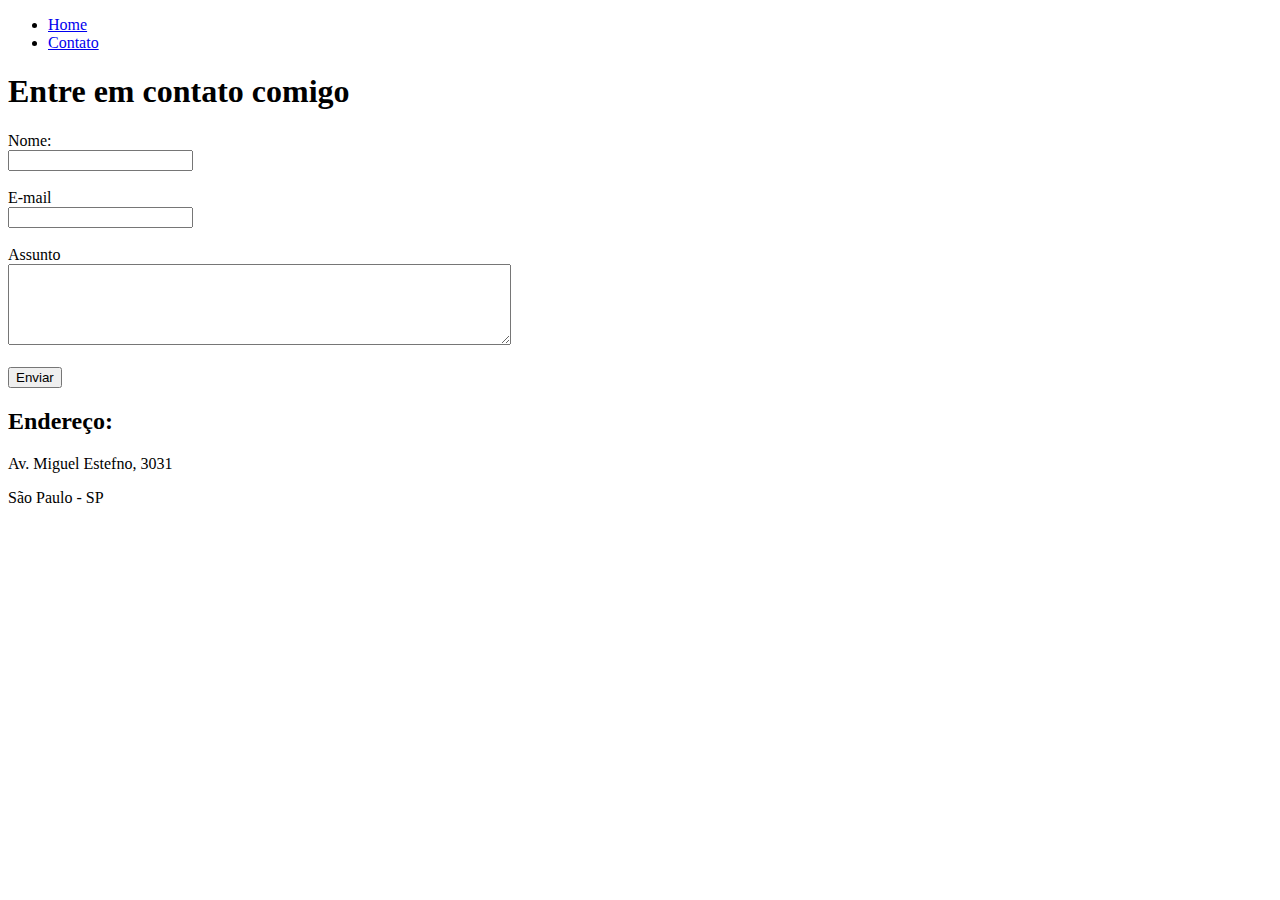
==== contato.html @ ad68976d "01 - Fundamentos Web" ====
<!DOCTYPE html>
<html lang="pt-br">
<head>
    <meta charset="UTF-8">
    <meta http-equiv="X-UA-Compatible" content="IE=edge">
    <meta name="viewport" content="width=device-width, initial-scale=1.0">
    <title>Contato</title>
</head>
<body>
    <ul>
        <li>
            <a href="index.html"> Home </a>
        </li>
        <li>
            <a href="contato.html"> Contato </a>
        </li>
    </ul>

   <h1>Entre em contato comigo</h1> 

    <form action="">
        <label for="nome">Nome:</label> <br>
        <input type="text" id="nome" >
        <br>
        <br>
        <label for="email">E-mail</label> <br>
        <input type="email" id="email">
        <br>
        <br>
        <label for="assunto">Assunto</label> <br>
        <textarea name="assunto" id="assunto" cols="60" rows="5"></textarea>
        <br>
        <br>
        <button>Enviar</button> <br>
        </form>

        <h2>Endereço:</h2>
        <p>Av. Miguel Estefno, 3031</p>
        <p>São Paulo - SP</p>

        <iframe src="https://www.google.com/maps/embed?pb=!1m14!1m8!1m3!1d14620.101218619197!2d-46.6270159!3d-23.6392648!3m2!1i1024!2i768!4f13.1!3m3!1m2!1s0x0%3A0xe02451c8d4f252bc!2sJardim%20Bot%C3%A2nico%20de%20S%C3%A3o%20Paulo!5e0!3m2!1spt-BR!2sbr!4v1666692890211!5m2!1spt-BR!2sbr" width="400" height="250" style="border:0;" allowfullscreen="" loading="lazy" referrerpolicy="no-referrer-when-downgrade"></iframe>
</body>
</html>
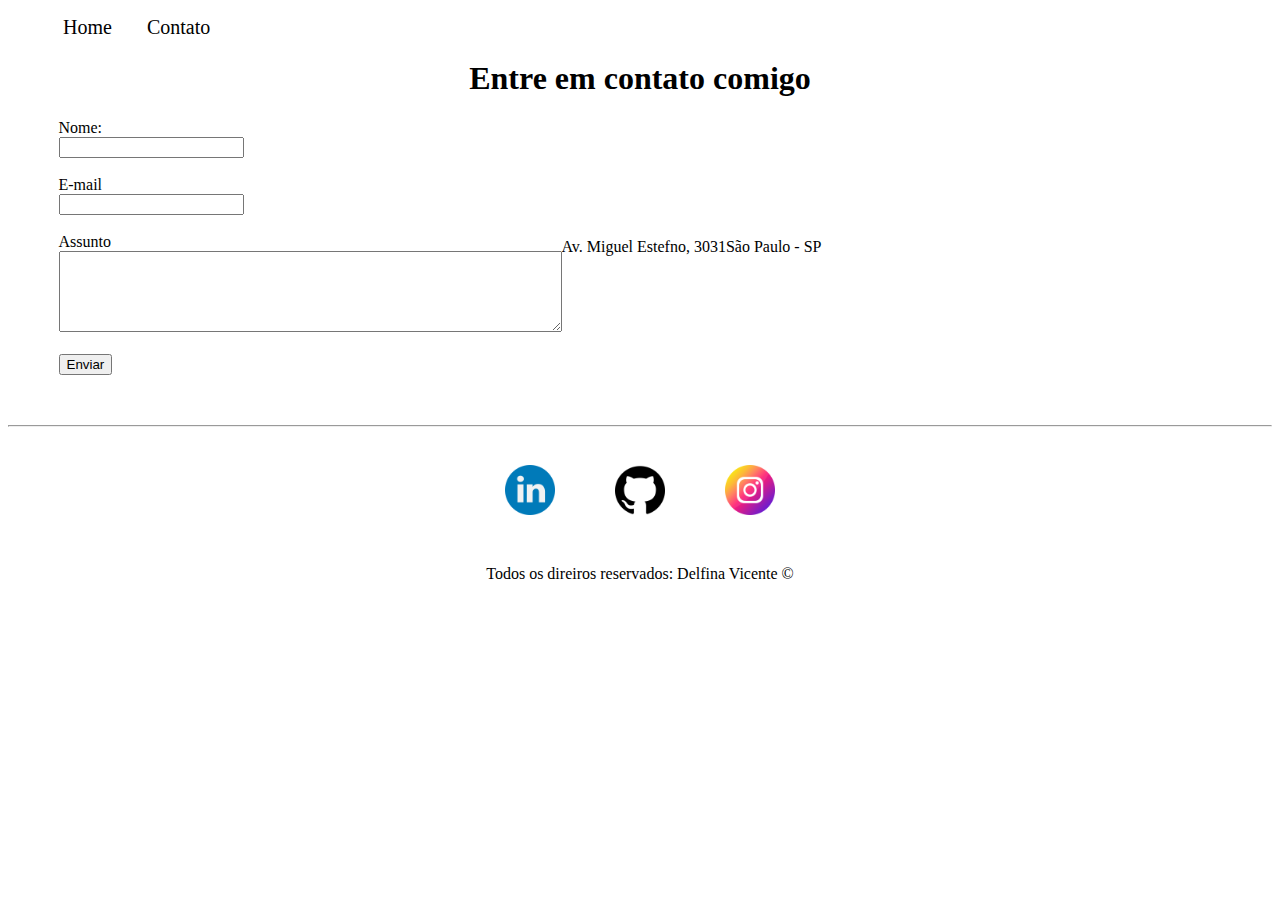
==== commit c21c6afb: "Implementação parcial do estilo do site, utilizando CSS puro" ====
--- a/contato.html
+++ b/contato.html
@@ -5,9 +5,10 @@
     <meta http-equiv="X-UA-Compatible" content="IE=edge">
     <meta name="viewport" content="width=device-width, initial-scale=1.0">
     <title>Contato</title>
+    <link rel="stylesheet" href="assets/css/style.css"> <!--Link de estilo que vem do href arquivo style.css-->
 </head>
 <body>
-    <ul>
+    <ul id="menu">
         <li>
             <a href="index.html"> Home </a>
         </li>
@@ -16,28 +17,59 @@
         </li>
     </ul>
 
-   <h1>Entre em contato comigo</h1> 
+   <h1 class="center">Entre em contato comigo</h1> 
 
-    <form action="">
-        <label for="nome">Nome:</label> <br>
-        <input type="text" id="nome" >
-        <br>
-        <br>
-        <label for="email">E-mail</label> <br>
-        <input type="email" id="email">
-        <br>
-        <br>
-        <label for="assunto">Assunto</label> <br>
-        <textarea name="assunto" id="assunto" cols="60" rows="5"></textarea>
-        <br>
-        <br>
-        <button>Enviar</button> <br>
-        </form>
+   <div class="container mb-50">
+    <div>
+        <form action="">
+            <label for="nome">Nome:</label> <br>
+            <input type="text" id="nome" >
+            <br>
+            <br>
+            <label for="email">E-mail</label> <br>
+            <input type="email" id="email">
+            <br>
+            <br>
+            <label for="assunto">Assunto</label> <br>
+            <textarea name="assunto" id="assunto" cols="60" rows="5"></textarea>
+            <br>
+            <br>
+            <button>Enviar</button> <br>
+            </form>
+    </div>
 
-        <h2>Endereço:</h2>
-        <p>Av. Miguel Estefno, 3031</p>
+    <div>
+
+    </div class="ml-50"> <!--ml = margem esquerda-->
+    
+        <p>Av. Miguel Estefno, 3031 </p>
         <p>São Paulo - SP</p>
 
         <iframe src="https://www.google.com/maps/embed?pb=!1m14!1m8!1m3!1d14620.101218619197!2d-46.6270159!3d-23.6392648!3m2!1i1024!2i768!4f13.1!3m3!1m2!1s0x0%3A0xe02451c8d4f252bc!2sJardim%20Bot%C3%A2nico%20de%20S%C3%A3o%20Paulo!5e0!3m2!1spt-BR!2sbr!4v1666692890211!5m2!1spt-BR!2sbr" width="400" height="250" style="border:0;" allowfullscreen="" loading="lazy" referrerpolicy="no-referrer-when-downgrade"></iframe>
+    </div>
+
+    <hr> <!--Tag <hr> separa uma seção-->
+    <footer>
+
+        <div class="container">
+            <a href="https://www.linkedin.com/"> <!--Para ser redirecionada ao site quando clicar no botão-->
+                <img class="tamanho-social p-30" src="assets/img/linkedin.png" alt="Logo do Linkedin">
+            </a>
+            
+            <a href="https://github.com/">
+                <img class="tamanho-social p-30" src="assets/img/github.png" alt="Logo do github">
+            </a>
+
+            <a href="https://www.instagram.com/">
+                <img class="tamanho-social p-30" src="assets/img/instagram.png" alt="Logo do instagram">
+            </a>
+        </div>
+
+        <p class="center">
+            Todos os direiros reservados: Delfina Vicente &copy;
+        </p>
+    </footer>
+
+        
 </body>
 </html>
--- a/assets/css/style.css
+++ b/assets/css/style.css
@@ -0,0 +1,59 @@
+/*Estilos da página index.html*/
+.center{ /* Mexer nos parágrafos */
+    text-align: center;
+}
+
+.justify{
+    text-align: justify;
+}
+
+.container{/* Mexer nos parágrafos e na imagem */
+    display: flex;
+    flex-flow:row;
+    justify-content: center;
+    align-items: center;
+}
+
+#menu li{/*Mexer no menu*/
+    display: inline;
+    padding: 15px;
+}
+
+#menu li a{/*Mexer no menu*/
+    text-decoration: none;
+    color:black;
+    font-size: 20px;
+}
+
+#menu li a:hover{/*Cor do item quando o mouse estiver em cima */
+    color:grey;
+}
+
+.p-30{
+    padding: 30px;
+}
+
+.br-50{/*Para arredondar a foto */
+    border-radius: 50%;
+}
+
+.width-300{/*Para alterar a largura e altura da foto */
+    width: 300px;
+    height: 300px;
+}
+
+.tamanho-social {
+    width: 50px;
+    height: 50px;
+}
+
+.mb-50 { /*Para alterar a margem inferior do vídeo */
+    margin-bottom: 50px;
+}
+
+
+/*Estilos da página contato.html*/
+
+.ml-50{
+    margin-left: 50px;
+}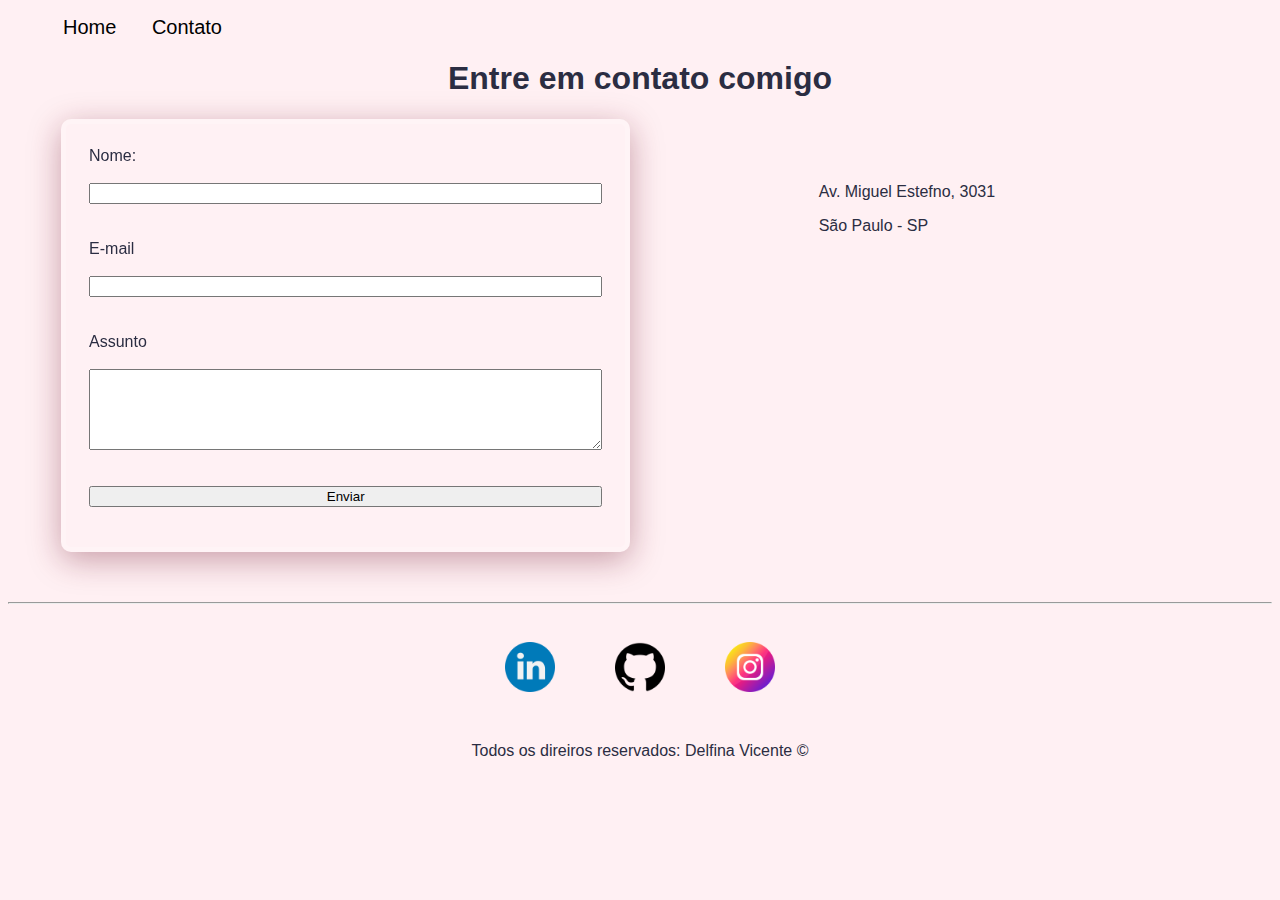
==== commit b4c77cf4: "Implementação de todo estilo do site, utilizando CSS" ====
--- a/contato.html
+++ b/contato.html
@@ -1,12 +1,15 @@
 <!DOCTYPE html>
 <html lang="pt-br">
+
 <head>
     <meta charset="UTF-8">
     <meta http-equiv="X-UA-Compatible" content="IE=edge">
     <meta name="viewport" content="width=device-width, initial-scale=1.0">
     <title>Contato</title>
-    <link rel="stylesheet" href="assets/css/style.css"> <!--Link de estilo que vem do href arquivo style.css-->
+    <link rel="stylesheet" href="assets/css/style.css">
+    <!--Link de estilo que vem do href arquivo style.css-->
 </head>
+
 <body>
     <ul id="menu">
         <li>
@@ -17,45 +20,50 @@
         </li>
     </ul>
 
-   <h1 class="center">Entre em contato comigo</h1> 
+    <h1 class="center">Entre em contato comigo</h1>
 
-   <div class="container mb-50">
-    <div>
-        <form action="">
-            <label for="nome">Nome:</label> <br>
-            <input type="text" id="nome" >
-            <br>
-            <br>
-            <label for="email">E-mail</label> <br>
-            <input type="email" id="email">
-            <br>
-            <br>
-            <label for="assunto">Assunto</label> <br>
-            <textarea name="assunto" id="assunto" cols="60" rows="5"></textarea>
-            <br>
-            <br>
-            <button>Enviar</button> <br>
+    <div class="container mb-50 contato">
+        <div class="form">
+            <form action="">
+                <label for="nome">Nome:</label> <br>
+                <input type="text" id="nome">
+                <br>
+                <br>
+                <label for="email">E-mail</label> <br>
+                <input type="email" id="email">
+                <br>
+                <br>
+                <label for="assunto">Assunto</label> <br>
+                <textarea name="assunto" id="assunto" cols="60" rows="5"></textarea>
+                <br>
+                <br>
+                <button>Enviar</button> <br>
             </form>
-    </div>
+        </div>
 
-    <div>
+        <div class="ml-50">
+        <!--ml = margem esquerda-->
 
-    </div class="ml-50"> <!--ml = margem esquerda-->
-    
         <p>Av. Miguel Estefno, 3031 </p>
         <p>São Paulo - SP</p>
 
-        <iframe src="https://www.google.com/maps/embed?pb=!1m14!1m8!1m3!1d14620.101218619197!2d-46.6270159!3d-23.6392648!3m2!1i1024!2i768!4f13.1!3m3!1m2!1s0x0%3A0xe02451c8d4f252bc!2sJardim%20Bot%C3%A2nico%20de%20S%C3%A3o%20Paulo!5e0!3m2!1spt-BR!2sbr!4v1666692890211!5m2!1spt-BR!2sbr" width="400" height="250" style="border:0;" allowfullscreen="" loading="lazy" referrerpolicy="no-referrer-when-downgrade"></iframe>
+        <iframe
+            src="https://www.google.com/maps/embed?pb=!1m14!1m8!1m3!1d14620.101218619197!2d-46.6270159!3d-23.6392648!3m2!1i1024!2i768!4f13.1!3m3!1m2!1s0x0%3A0xe02451c8d4f252bc!2sJardim%20Bot%C3%A2nico%20de%20S%C3%A3o%20Paulo!5e0!3m2!1spt-BR!2sbr!4v1666692890211!5m2!1spt-BR!2sbr"
+            width="400" height="250" style="border:0;" allowfullscreen="" loading="lazy"
+            referrerpolicy="no-referrer-when-downgrade"></iframe>
     </div>
+</div>
 
-    <hr> <!--Tag <hr> separa uma seção-->
+    <hr>
+    <!--Tag <hr> separa uma seção-->
     <footer>
 
         <div class="container">
-            <a href="https://www.linkedin.com/"> <!--Para ser redirecionada ao site quando clicar no botão-->
+            <a href="https://www.linkedin.com/">
+                <!--Para ser redirecionada ao site quando clicar no botão-->
                 <img class="tamanho-social p-30" src="assets/img/linkedin.png" alt="Logo do Linkedin">
             </a>
-            
+
             <a href="https://github.com/">
                 <img class="tamanho-social p-30" src="assets/img/github.png" alt="Logo do github">
             </a>
@@ -70,6 +78,7 @@
         </p>
     </footer>
 
-        
+
 </body>
-</html>
+
+</html>--- a/assets/css/style.css
+++ b/assets/css/style.css
@@ -1,3 +1,45 @@
+/* o :root serve para criar variáveis no CSS */
+/* Obrigatoriamente toda variável deve iniciar com -- */
+/* Pode ser utilizado para outros valores, como medidas, mas geralmente é usado para as cores mesmo */
+
+:root{
+    --rosa: #fff0f3; /* usar como fundo */
+    --rosaPastel: #E5989B; /* usar para caixa de texto */
+    --melon: #FFB4A2; /* usar em volta do vídeo e imagem */
+    --branco: #ffffff; /* usar nos textos */
+    --preto: #2b2d42; /* usar nos textos */
+}
+
+/* Estilo da página contato.html e index.html */
+body{
+    background: var(--rosa);
+    font-family: Verdana, sans-serif;
+    color: var(--preto);
+}
+
+
+
+/* Estilos da página index.html */
+.banner{
+    display: flex;
+    flex-direction: row-reverse;
+    gap: 2rem;
+    align-items: center;
+    border: 1px solid var(--rosaPastel);
+    background-color: var(--rosaPastel);
+    padding: 11rem;
+    border-radius: 3rem;
+    margin: 3%;
+    -webkit-box-shadow: 5px 8px 20px 0px var(--rosaPastel);
+    box-shadow: 5px 8px 20px 0px var(--rosaPastel);
+}
+
+.fotoPerfil {
+
+        border: 5px solid var(--preto); 
+    }
+
+
 /*Estilos da página index.html*/
 .center{ /* Mexer nos parágrafos */
     text-align: center;
@@ -38,8 +80,8 @@
 }
 
 .width-300{/*Para alterar a largura e altura da foto */
-    width: 300px;
-    height: 300px;
+    width: 250px;
+    height: 250px;
 }
 
 .tamanho-social {
@@ -56,4 +98,29 @@
 
 .ml-50{
     margin-left: 50px;
+}
+
+.contato {
+    display: flex;
+    justify-content: space-around;
+    align-items: center;
+    gap: 2rem;
+    color: var(--preto);
+}
+
+.form {
+    width: 45%;
+}
+
+.form form {
+    background: rgba(255, 255, 255, 0.1);
+    box-shadow: 0 8px 32px 0 rgba(108, 15, 42, 0.37);
+    backdrop-filter: blur(2px);
+    -webkit-backdrop-filter: blur(2px);
+    border-radius: 10px;
+    border: 5px solid rgba(255, 255, 255, 0.18);
+    padding: 4%;
+    display: flex;
+    flex-direction: column;
+    gap: 1%;
 }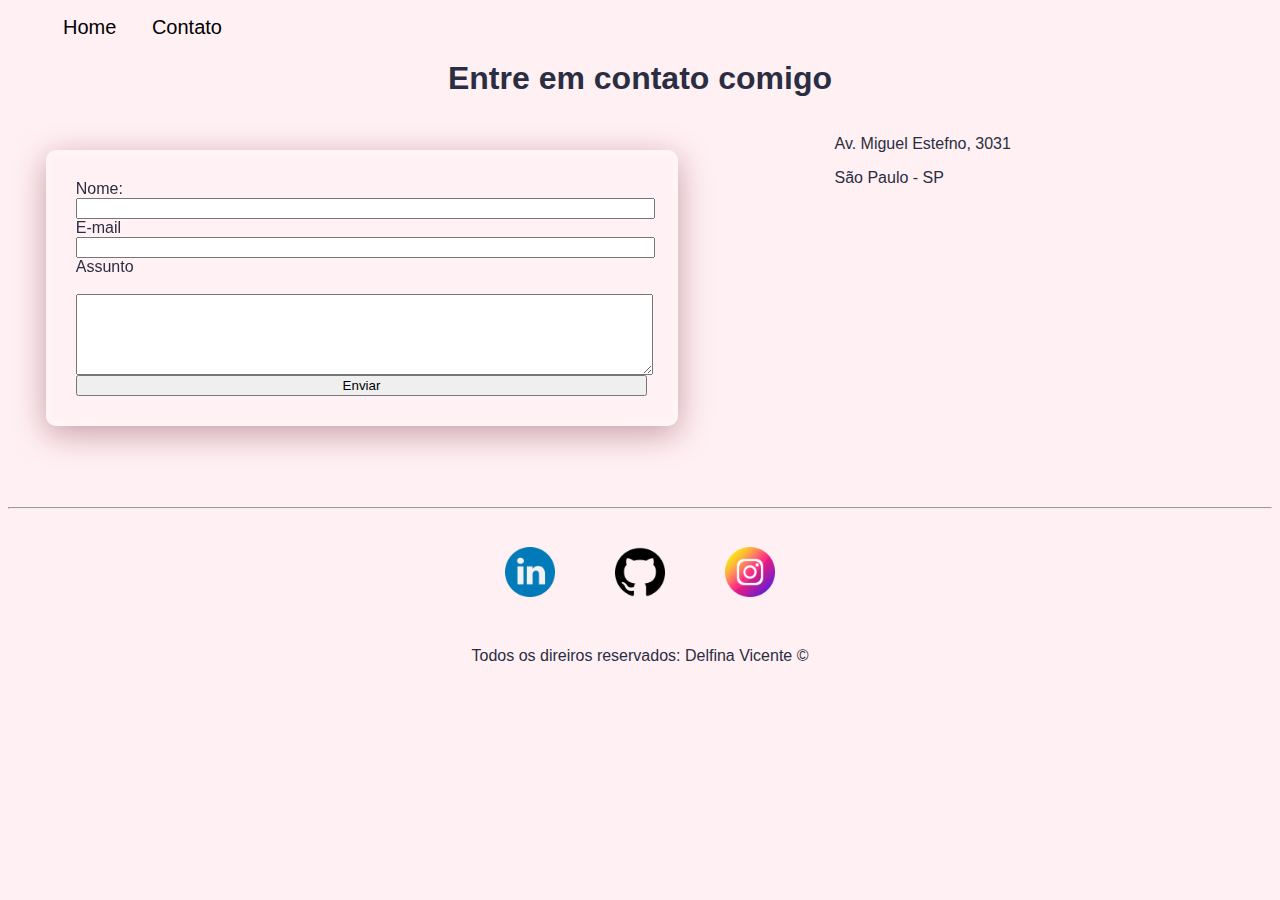
==== commit fb4032d8: "JavaScript" ====
--- a/contato.html
+++ b/contato.html
@@ -6,8 +6,7 @@
     <meta http-equiv="X-UA-Compatible" content="IE=edge">
     <meta name="viewport" content="width=device-width, initial-scale=1.0">
     <title>Contato</title>
-    <link rel="stylesheet" href="assets/css/style.css">
-    <!--Link de estilo que vem do href arquivo style.css-->
+    <link rel="stylesheet" href="assets/css/style.css"> <!--Link de estilo que vem do href arquivo style.css-->
 </head>
 
 <body>
@@ -24,20 +23,20 @@
 
     <div class="container mb-50 contato">
         <div class="form">
-            <form action="">
-                <label for="nome">Nome:</label> <br>
-                <input type="text" id="nome">
-                <br>
-                <br>
-                <label for="email">E-mail</label> <br>
-                <input type="email" id="email">
-                <br>
-                <br>
+            <form>
+                <label for="nome">Nome:</label>
+                <input type="text" id="nome" onkeyup='validaNome()'>
+                <div id='txtNome'></div>
+
+                <label for="email">E-mail</label>
+                <input type="email" id="email" onkeyup="validaEmail()">
+                <div id='txtEmail'></div>
+
                 <label for="assunto">Assunto</label> <br>
-                <textarea name="assunto" id="assunto" cols="60" rows="5"></textarea>
-                <br>
-                <br>
-                <button>Enviar</button> <br>
+                <textarea name="assunto" id="assunto" cols="60" rows="5" onkeyup="validaAssunto()"></textarea>
+                <div id='txtAssunto'></div>
+
+                <button onclick="enviar()">Enviar</button>
             </form>
         </div>
 
@@ -50,7 +49,7 @@
         <iframe
             src="https://www.google.com/maps/embed?pb=!1m14!1m8!1m3!1d14620.101218619197!2d-46.6270159!3d-23.6392648!3m2!1i1024!2i768!4f13.1!3m3!1m2!1s0x0%3A0xe02451c8d4f252bc!2sJardim%20Bot%C3%A2nico%20de%20S%C3%A3o%20Paulo!5e0!3m2!1spt-BR!2sbr!4v1666692890211!5m2!1spt-BR!2sbr"
             width="400" height="250" style="border:0;" allowfullscreen="" loading="lazy"
-            referrerpolicy="no-referrer-when-downgrade"></iframe>
+            referrerpolicy="no-referrer-when-downgrade" onmousemove="mapaZoom()" onmouseout="mapaNormal()" id="mapa"></iframe>
     </div>
 </div>
 
@@ -78,6 +77,7 @@
         </p>
     </footer>
 
+<script src="assets/js/script.js"></script>
 
 </body>
 
--- a/assets/css/style.css
+++ b/assets/css/style.css
@@ -109,7 +109,7 @@
 }
 
 .form {
-    width: 45%;
+    width: 50%;
 }
 
 .form form {
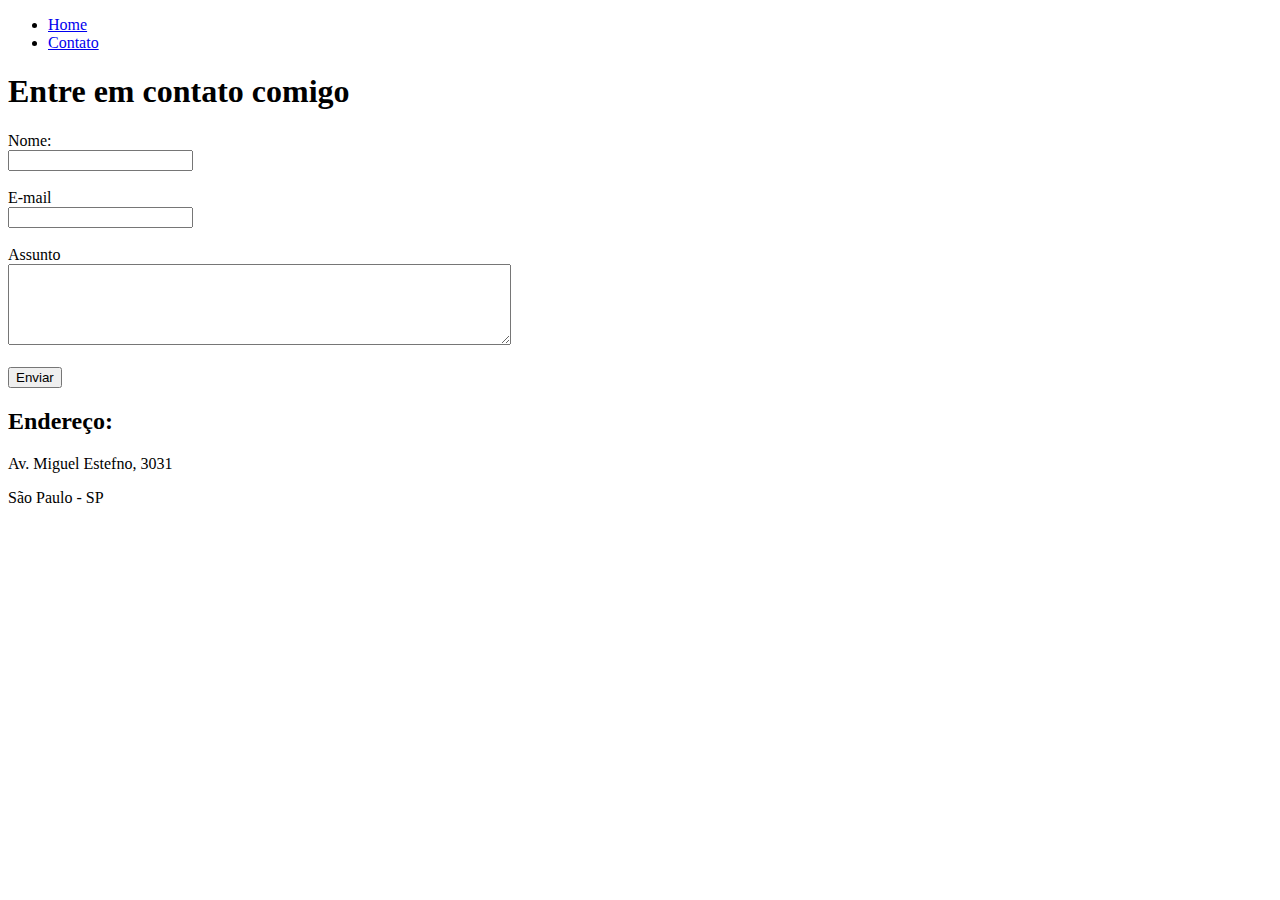
==== commit 8c477e8c: "Revert "Css, html e JavaScript atualizados"" ====
--- a/contato.html
+++ b/contato.html
@@ -1,16 +1,13 @@
 <!DOCTYPE html>
 <html lang="pt-br">
-
 <head>
     <meta charset="UTF-8">
     <meta http-equiv="X-UA-Compatible" content="IE=edge">
     <meta name="viewport" content="width=device-width, initial-scale=1.0">
     <title>Contato</title>
-    <link rel="stylesheet" href="assets/css/style.css"> <!--Link de estilo que vem do href arquivo style.css-->
 </head>
-
 <body>
-    <ul id="menu">
+    <ul>
         <li>
             <a href="index.html"> Home </a>
         </li>
@@ -19,66 +16,28 @@
         </li>
     </ul>
 
-    <h1 class="center">Entre em contato comigo</h1>
+   <h1>Entre em contato comigo</h1> 
 
-    <div class="container mb-50 contato">
-        <div class="form">
-            <form>
-                <label for="nome">Nome:</label>
-                <input type="text" id="nome" onkeyup='validaNome()'>
-                <div id='txtNome'></div>
+    <form action="">
+        <label for="nome">Nome:</label> <br>
+        <input type="text" id="nome" >
+        <br>
+        <br>
+        <label for="email">E-mail</label> <br>
+        <input type="email" id="email">
+        <br>
+        <br>
+        <label for="assunto">Assunto</label> <br>
+        <textarea name="assunto" id="assunto" cols="60" rows="5"></textarea>
+        <br>
+        <br>
+        <button>Enviar</button> <br>
+        </form>
 
-                <label for="email">E-mail</label>
-                <input type="email" id="email" onkeyup="validaEmail()">
-                <div id='txtEmail'></div>
-
-                <label for="assunto">Assunto</label> <br>
-                <textarea name="assunto" id="assunto" cols="60" rows="5" onkeyup="validaAssunto()"></textarea>
-                <div id='txtAssunto'></div>
-
-                <button onclick="enviar()">Enviar</button>
-            </form>
-        </div>
-
-        <div class="ml-50">
-        <!--ml = margem esquerda-->
-
-        <p>Av. Miguel Estefno, 3031 </p>
+        <h2>Endereço:</h2>
+        <p>Av. Miguel Estefno, 3031</p>
         <p>São Paulo - SP</p>
 
-        <iframe
-            src="https://www.google.com/maps/embed?pb=!1m14!1m8!1m3!1d14620.101218619197!2d-46.6270159!3d-23.6392648!3m2!1i1024!2i768!4f13.1!3m3!1m2!1s0x0%3A0xe02451c8d4f252bc!2sJardim%20Bot%C3%A2nico%20de%20S%C3%A3o%20Paulo!5e0!3m2!1spt-BR!2sbr!4v1666692890211!5m2!1spt-BR!2sbr"
-            width="400" height="250" style="border:0;" allowfullscreen="" loading="lazy"
-            referrerpolicy="no-referrer-when-downgrade" onmousemove="mapaZoom()" onmouseout="mapaNormal()" id="mapa"></iframe>
-    </div>
-</div>
-
-    <hr>
-    <!--Tag <hr> separa uma seção-->
-    <footer>
-
-        <div class="container">
-            <a href="https://www.linkedin.com/">
-                <!--Para ser redirecionada ao site quando clicar no botão-->
-                <img class="tamanho-social p-30" src="assets/img/linkedin.png" alt="Logo do Linkedin">
-            </a>
-
-            <a href="https://github.com/">
-                <img class="tamanho-social p-30" src="assets/img/github.png" alt="Logo do github">
-            </a>
-
-            <a href="https://www.instagram.com/">
-                <img class="tamanho-social p-30" src="assets/img/instagram.png" alt="Logo do instagram">
-            </a>
-        </div>
-
-        <p class="center">
-            Todos os direiros reservados: Delfina Vicente &copy;
-        </p>
-    </footer>
-
-<script src="assets/js/script.js"></script>
-
+        <iframe src="https://www.google.com/maps/embed?pb=!1m14!1m8!1m3!1d14620.101218619197!2d-46.6270159!3d-23.6392648!3m2!1i1024!2i768!4f13.1!3m3!1m2!1s0x0%3A0xe02451c8d4f252bc!2sJardim%20Bot%C3%A2nico%20de%20S%C3%A3o%20Paulo!5e0!3m2!1spt-BR!2sbr!4v1666692890211!5m2!1spt-BR!2sbr" width="400" height="250" style="border:0;" allowfullscreen="" loading="lazy" referrerpolicy="no-referrer-when-downgrade"></iframe>
 </body>
-
-</html>+</html>
